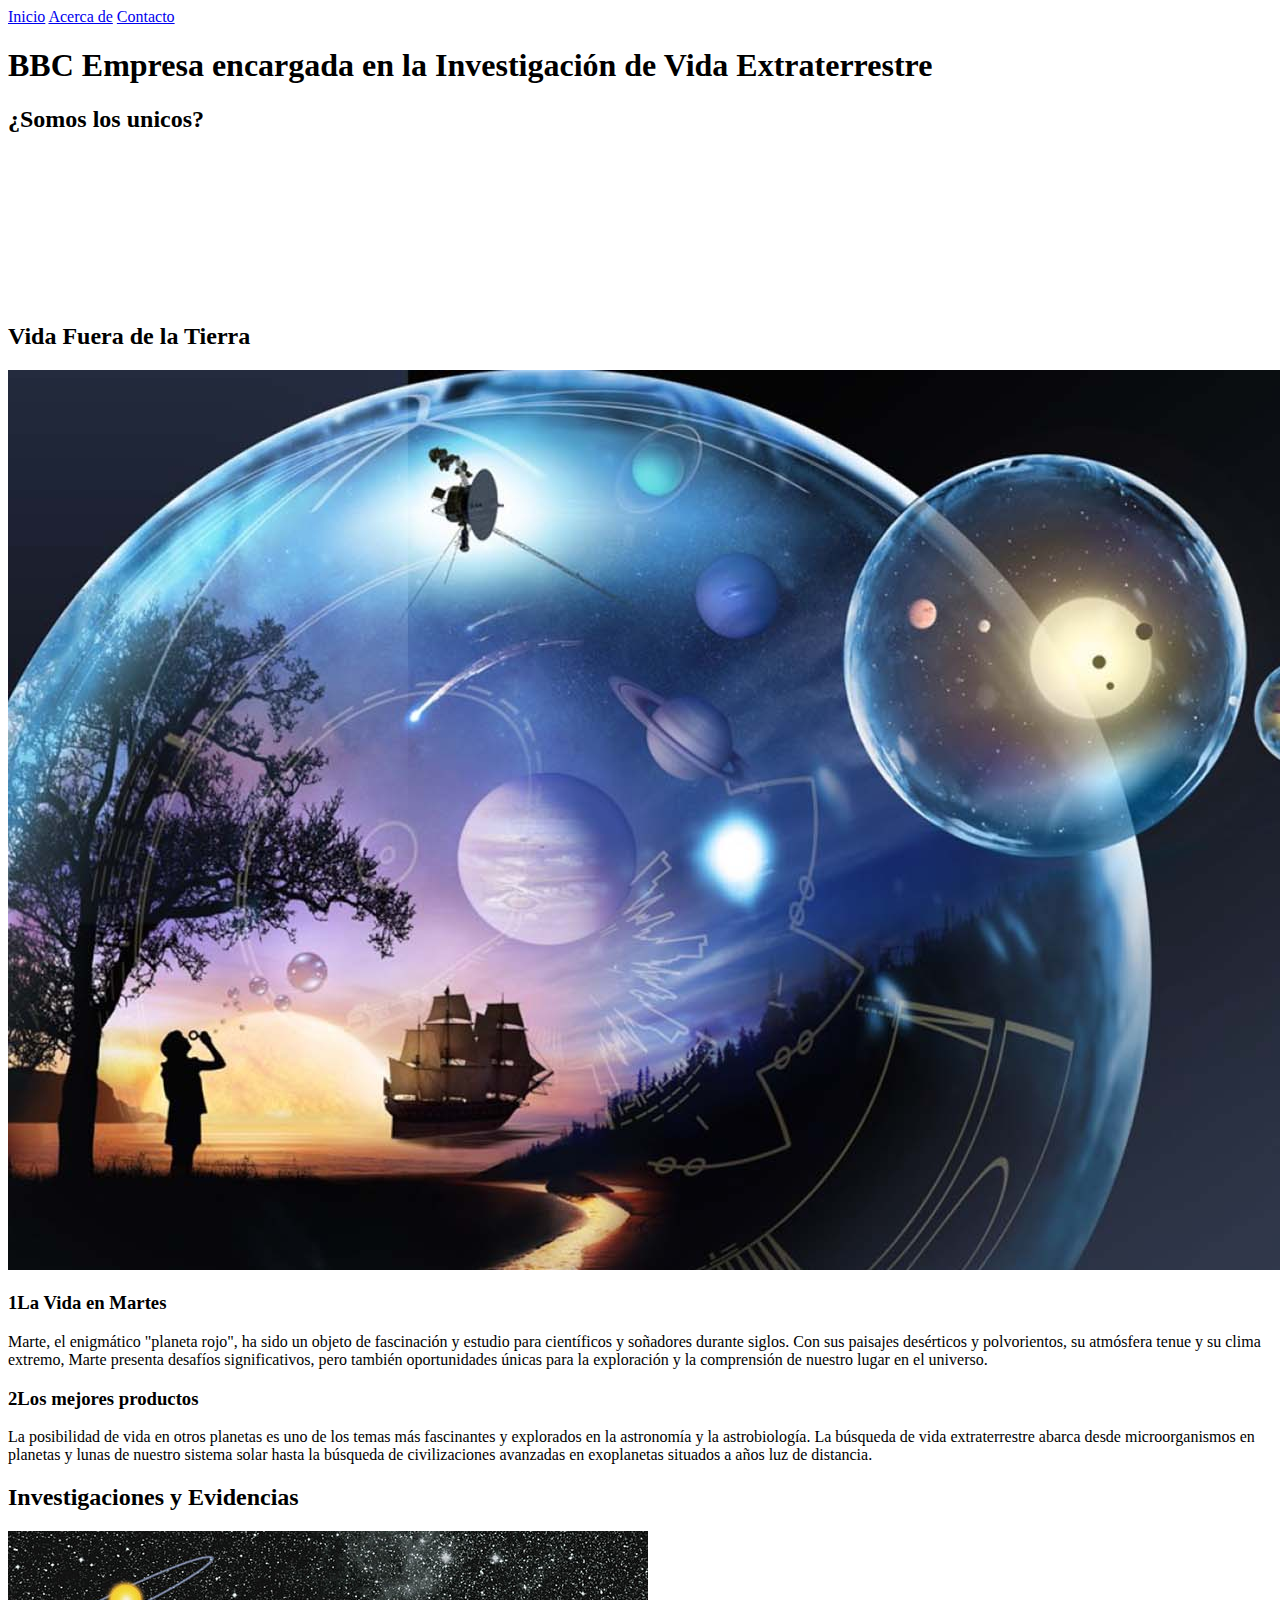
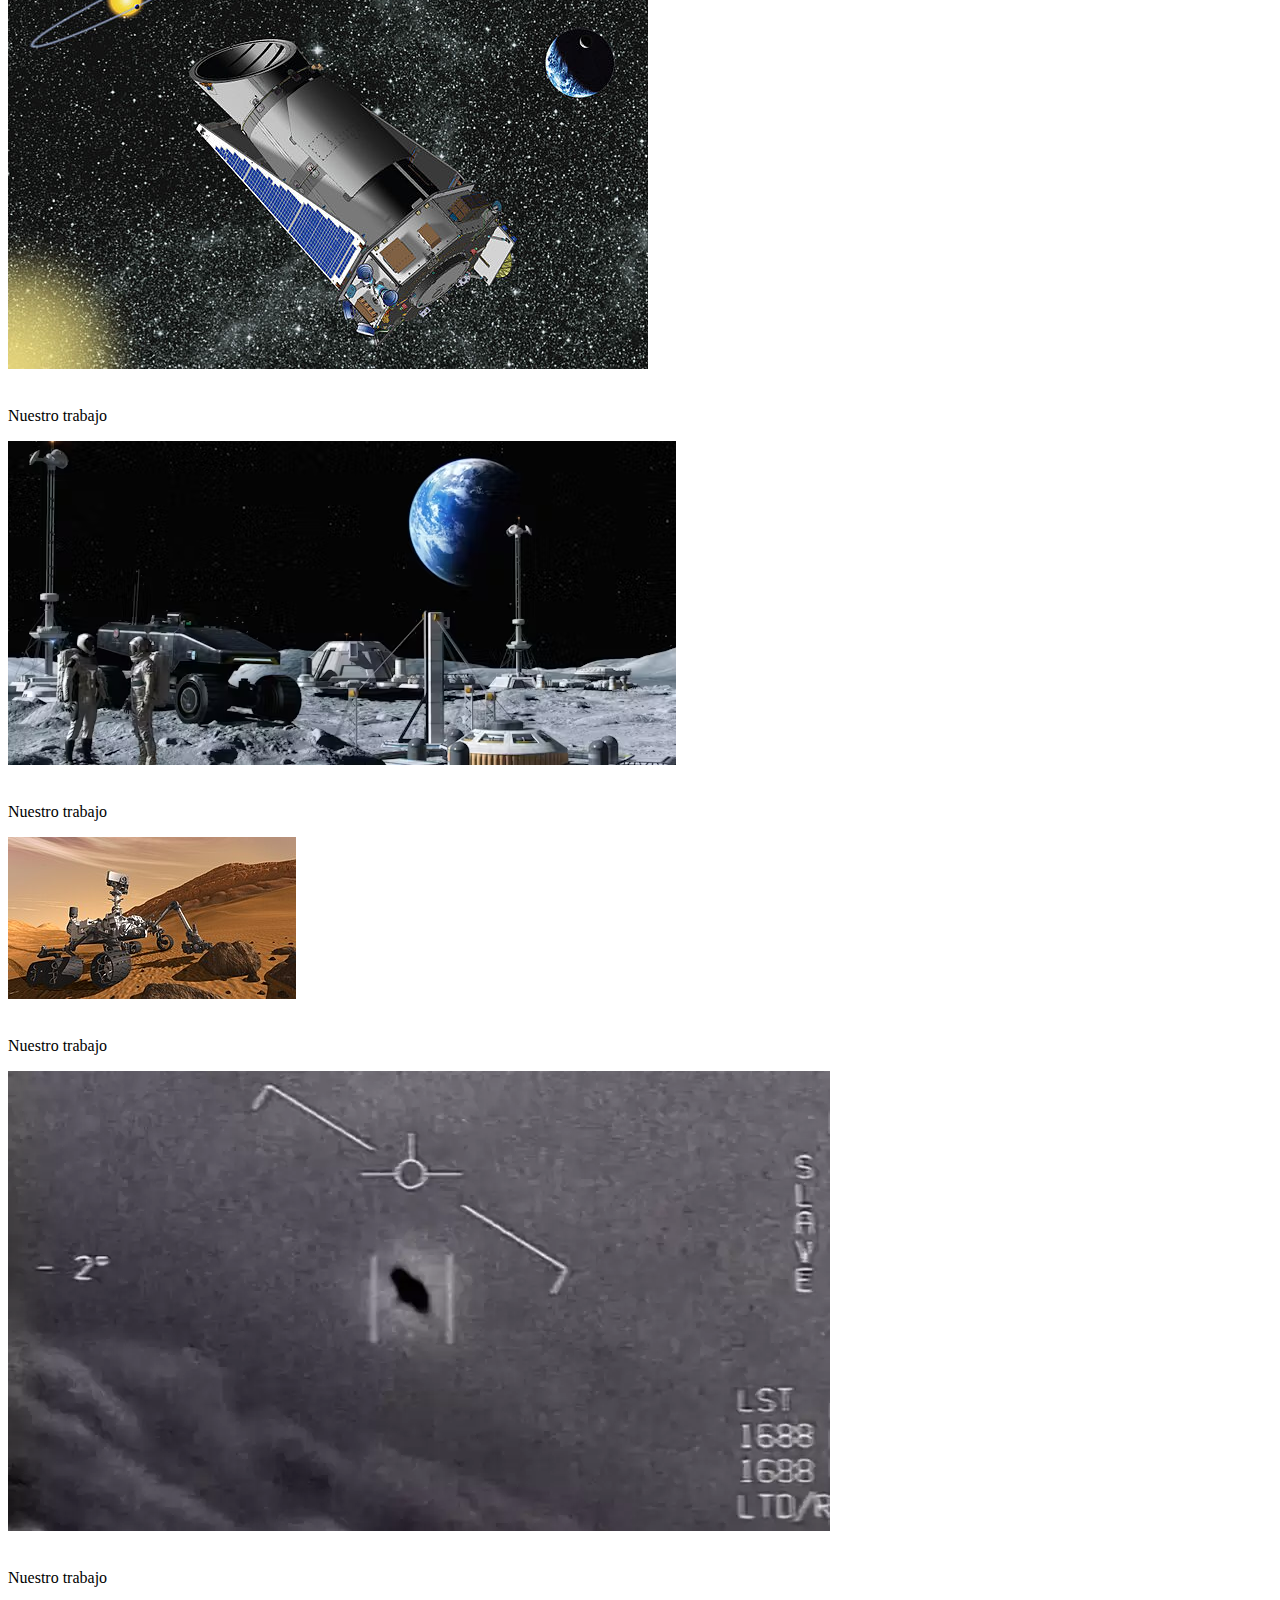
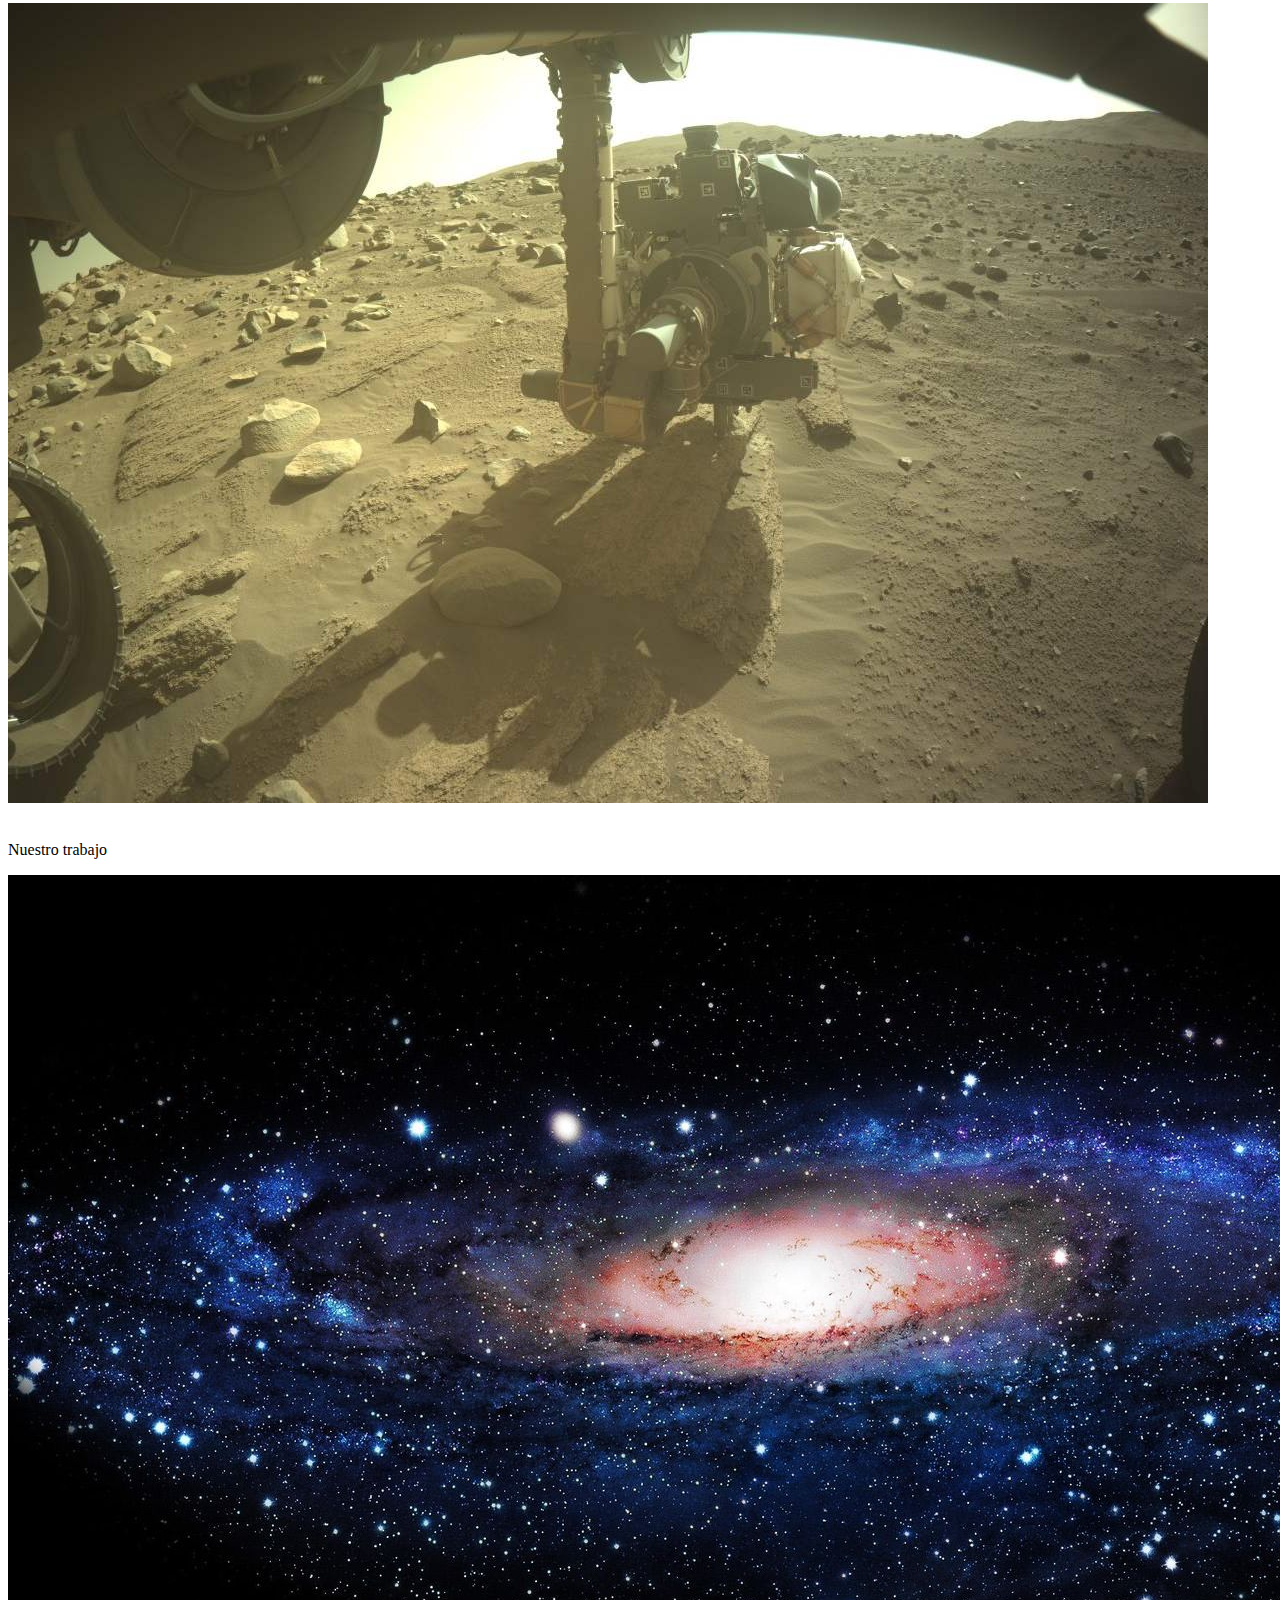
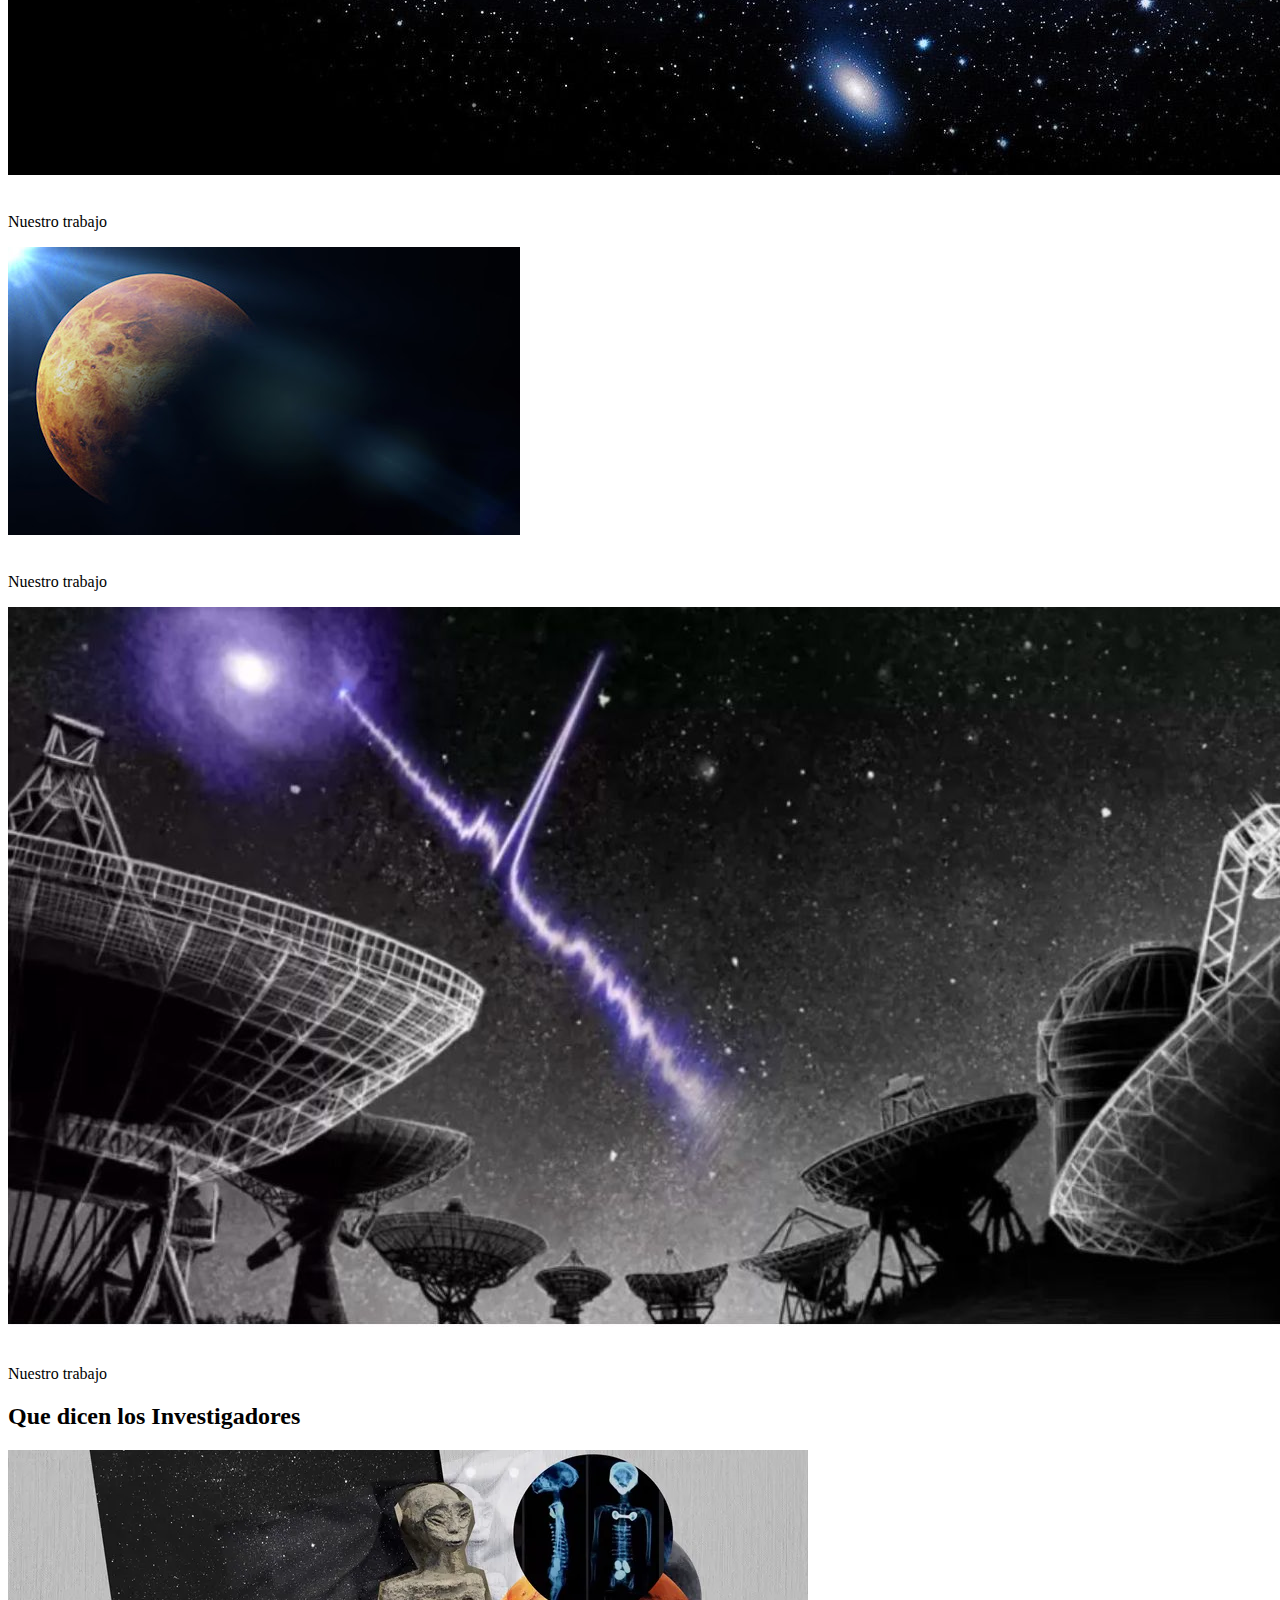
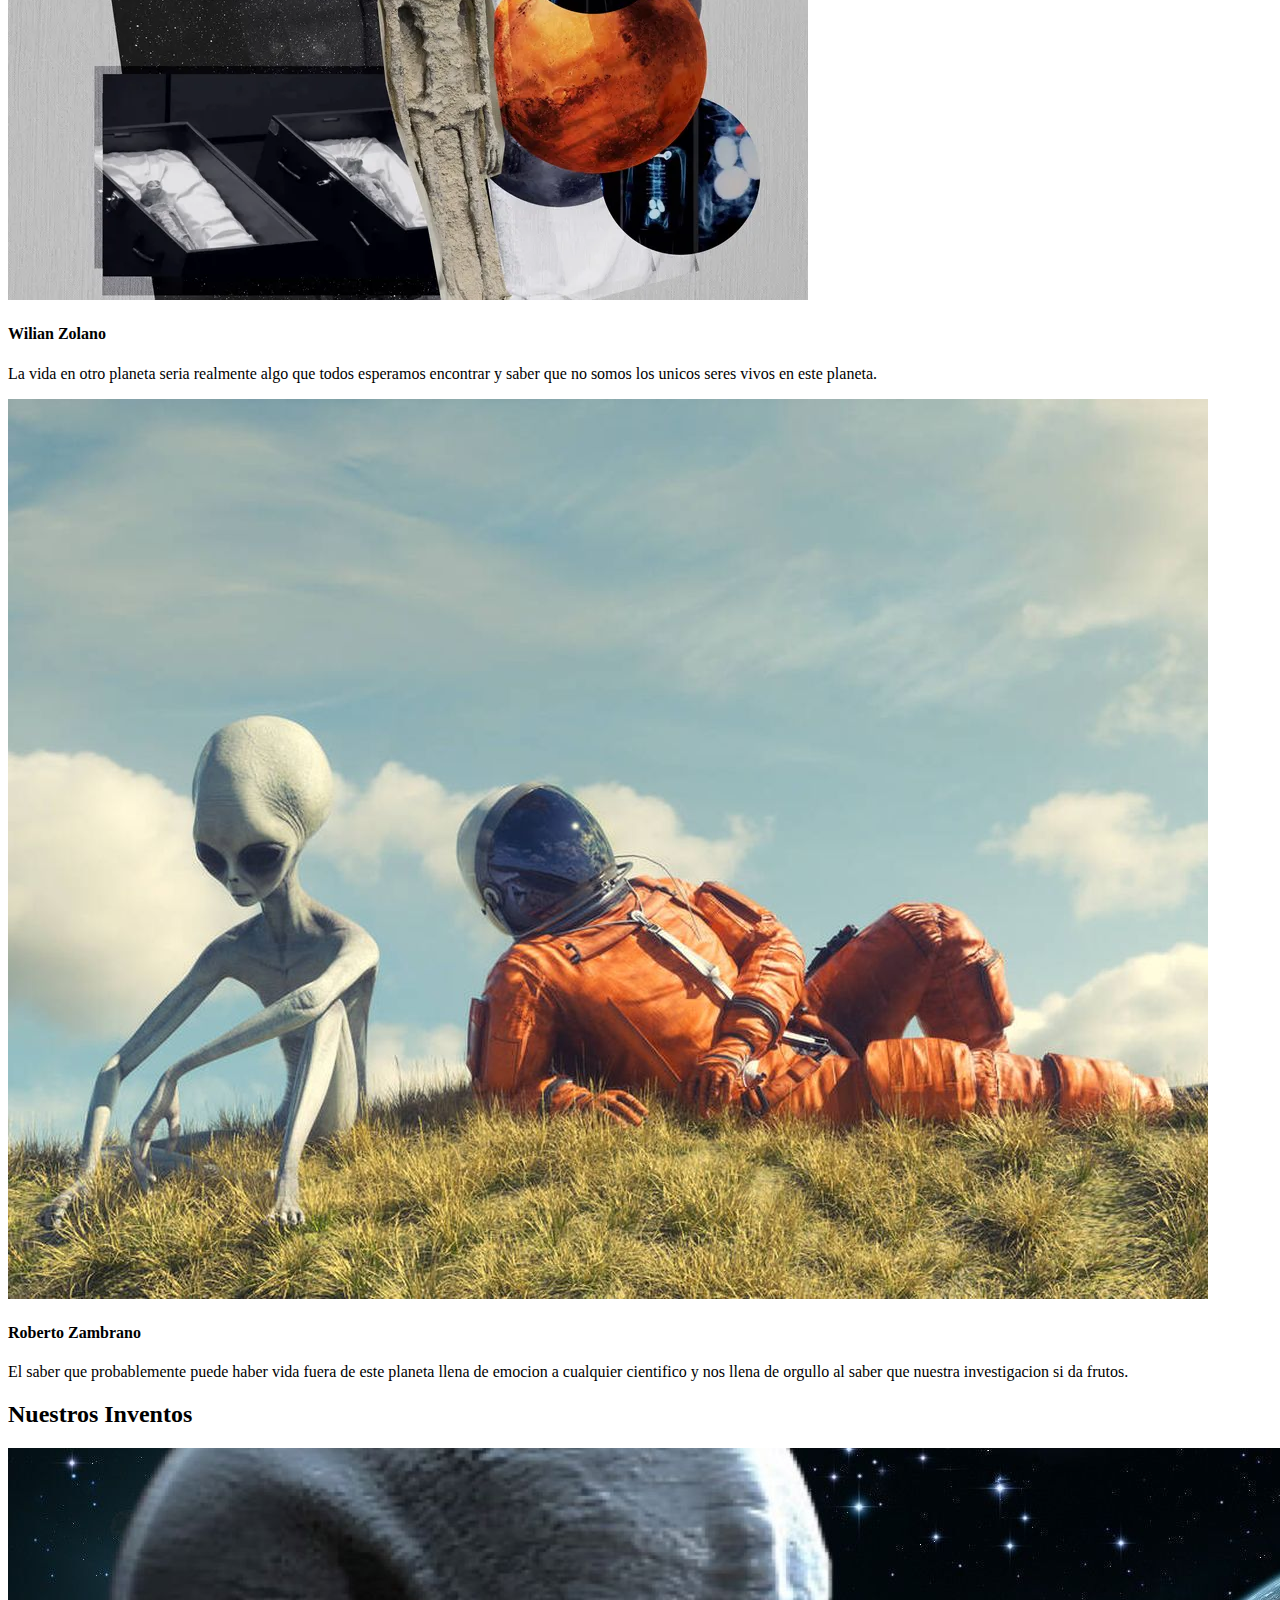
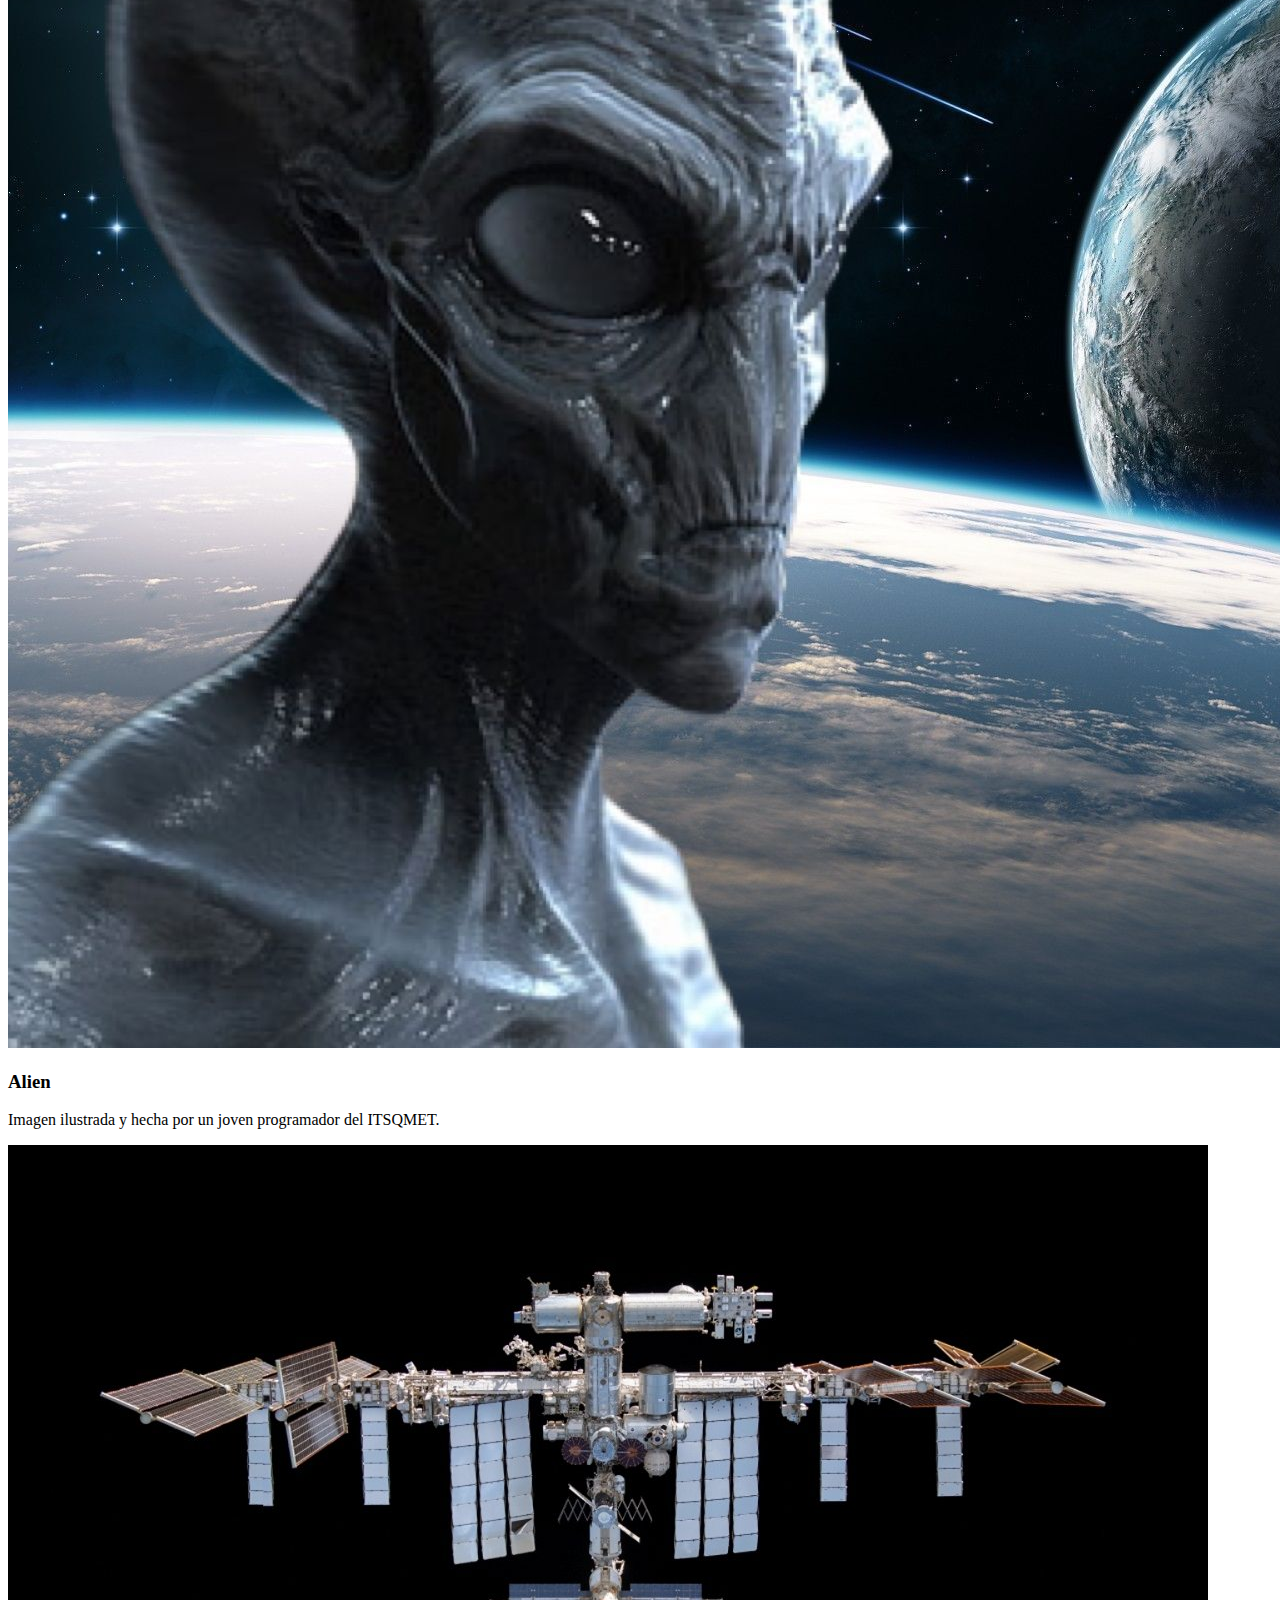
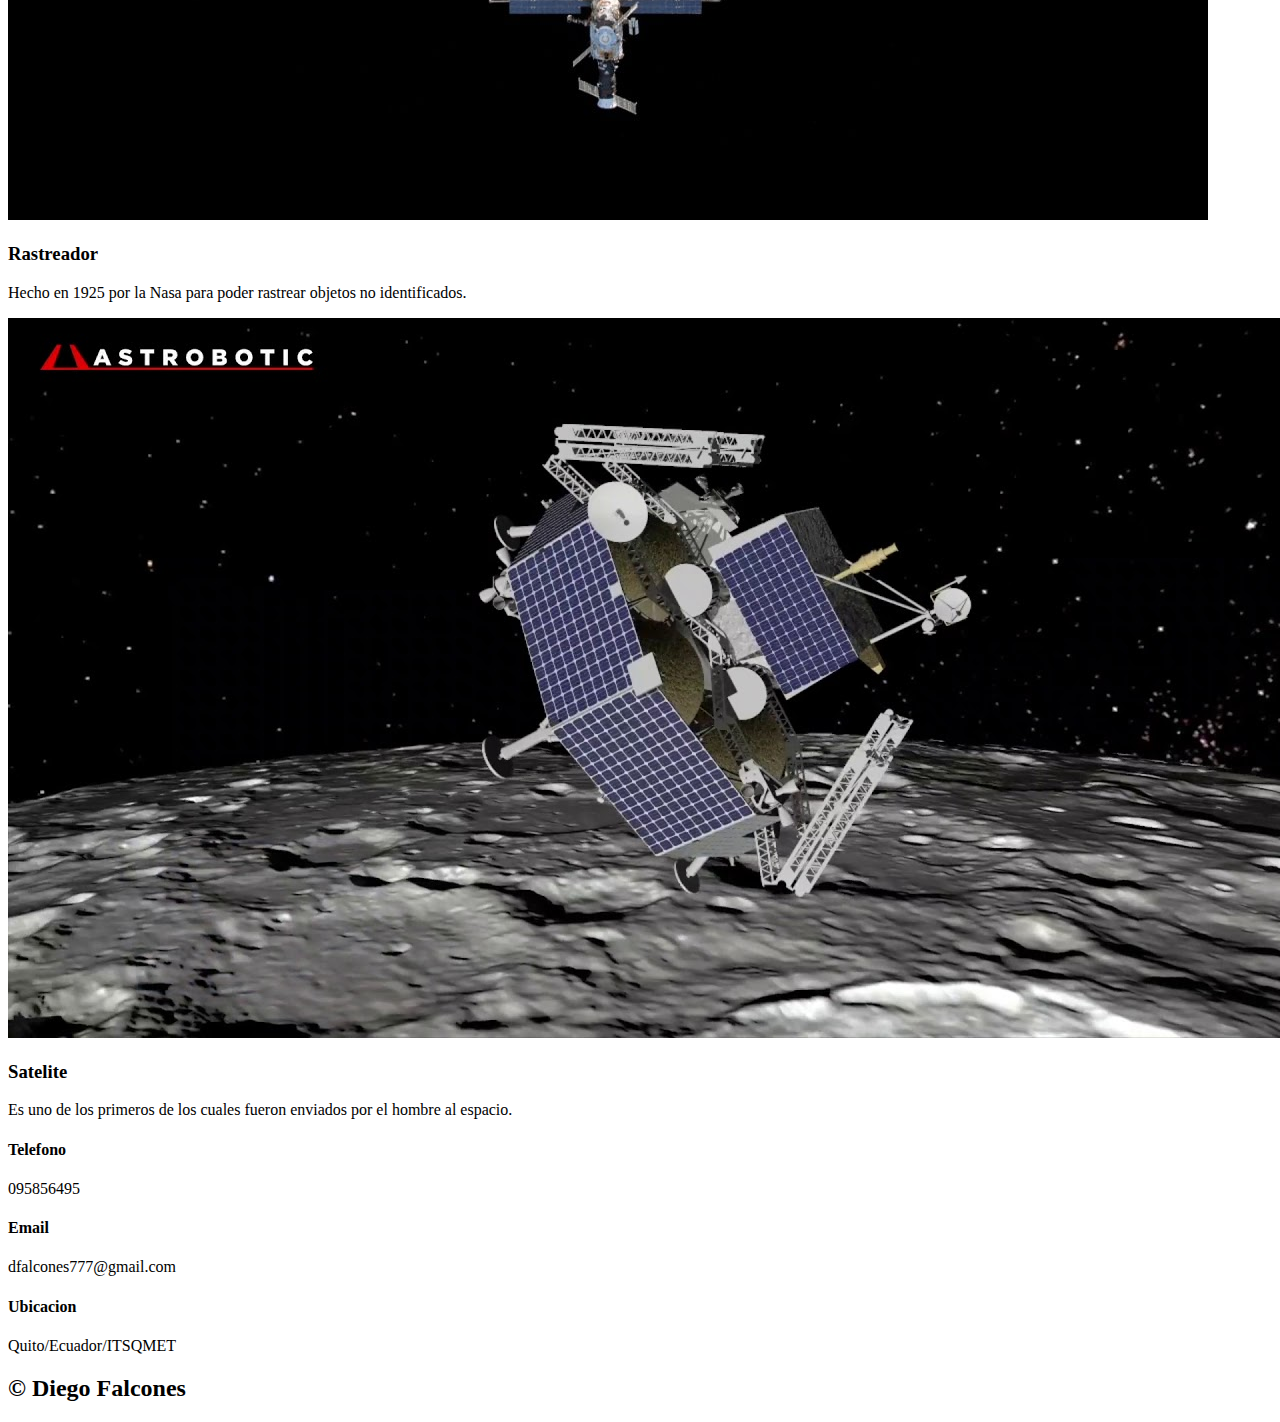
==== index.html @ d865300b "Tarea" ====
<!DOCTYPE html>
<html lang="es">
<head>
    <meta charset="UTF-8">
    <meta name="viewport" content="width=device-width, initial-scale=1.0">
    <meta http-equiv="X-UA-Compatible" content="ie=edge">
    <title>Página Web Principal</title>
    <link rel="shortcut icon" href="" type="">
    <link rel="stylesheet" href="css/estilos.css">
    <link href="https://fonts.googleapis.com/css?family=Open+Sans:300,400,700,800&display=swap" rel="stylesheet"> 
</head>
<body>
    <header>
        <nav>
            <a href="index.html">Inicio</a>
            <a href="Acerca.html">Acerca de</a>
            <a href="contacto.html">Contacto</a>
        </nav>
        <section class="textos-header">
            <h1>BBC Empresa encargada en la Investigación de Vida Extraterrestre</h1>
            <h2>¿Somos los unicos?</h2>
        </section>
        <div class="wave" style="height: 150px; overflow: hidden;"><svg viewBox="0 0 500 150" preserveAspectRatio="none"
                style="height: 100%; width: 100%;">
                <path d="M0.00,49.98 C150.00,150.00 349.20,-50.00 500.00,49.98 L500.00,150.00 L0.00,150.00 Z"
                    style="stroke: none; fill: #fff;"></path>
            </svg></div>
    </header>
    <main>
        <section class="contenedor sobre-nosotros">
            <h2 class="titulo">Vida Fuera de la Tierra</h2>
            <div class="contenedor-sobre-nosotros">
                <img src="Imagenes/Principal.jpg" alt="" class="imagen-about-us">
                <div class="contenido-textos">
                    <h3><span>1</span>La Vida en Martes</h3>
                    <p>Marte, el enigmático "planeta rojo", ha sido un objeto de fascinación y estudio para científicos y soñadores durante siglos. Con sus paisajes desérticos y polvorientos, su atmósfera tenue y su clima extremo, Marte presenta desafíos significativos, pero también oportunidades únicas para la exploración y la comprensión de nuestro lugar en el universo.</p>
                    <h3><span>2</span>Los mejores productos</h3>
                    <p>La posibilidad de vida en otros planetas es uno de los temas más fascinantes y explorados en la astronomía y la astrobiología. La búsqueda de vida extraterrestre abarca desde microorganismos en planetas y lunas de nuestro sistema solar hasta la búsqueda de civilizaciones avanzadas en exoplanetas situados a años luz de distancia.</p>
                </div>
            </div>
        </section>
        <section class="portafolio">
            <div class="contenedor">
                <h2 class="titulo">Investigaciones y Evidencias</h2>
                <div class="galeria-port">
                    <div class="imagen-port">
                        <img src="Imagenes/imagen1.jpeg" alt="">
                        <div class="hover-galeria">
                            <img src="img/icono1.png" alt="">
                            <p>Nuestro trabajo</p>
                        </div>
                    </div>
                    <div class="imagen-port">
                        <img src="Imagenes/iamgen2.avif" alt="">
                        <div class="hover-galeria">
                            <img src="img/icono1.png" alt="">
                            <p>Nuestro trabajo</p>
                        </div>
                    </div>
                    <div class="imagen-port">
                        <img src="Imagenes/imagen3.jpg" alt="">
                        <div class="hover-galeria">
                            <img src="img/icono1.png" alt="">
                            <p>Nuestro trabajo</p>
                        </div>
                    </div>
                    <div class="imagen-port">
                        <img src="Imagenes/imagen4.webp" alt="">
                        <div class="hover-galeria">
                            <img src="img/icono1.png" alt="">
                            <p>Nuestro trabajo</p>
                        </div>
                    </div>
                    <div class="imagen-port">
                        <img src="Imagenes/imagen5.jpg" alt="">
                        <div class="hover-galeria">
                            <img src="img/icono1.png" alt="">
                            <p>Nuestro trabajo</p>
                        </div>
                    </div>
                    <div class="imagen-port">
                        <img src="Imagenes/imagen6.jpg" alt="">
                        <div class="hover-galeria">
                            <img src="img/icono1.png" alt="">
                            <p>Nuestro trabajo</p>
                        </div>
                    </div>
                    <div class="imagen-port">
                        <img src="Imagenes/imagen7.jpg" alt="">
                        <div class="hover-galeria">
                            <img src="img/icono1.png" alt="">
                            <p>Nuestro trabajo</p>
                        </div>
                    </div>
                    <div class="imagen-port">
                        <img src="Imagenes/imagen8.jpg" alt="">
                        <div class="hover-galeria">
                            <img src="img/icono1.png" alt="">
                            <p>Nuestro trabajo</p>
                        </div>
                    </div>
                </div>
            </div>
        </section>
        <section class="clientes contenedor">
            <h2 class="titulo">Que dicen los Investigadores</h2>
            <div class="cards">
                <div class="card">
                    <img src="Imagenes/redondo1.webp" alt="">
                    <div class="contenido-texto-card">
                        <h4>Wilian Zolano</h4>
                        <p>La vida en otro planeta seria realmente algo que todos esperamos encontrar y saber que no somos los unicos seres vivos en este planeta.</p>
                    </div>
                </div>
                <div class="card">
                    <img src="Imagenes/redondo2.jpg" alt="">
                    <div class="contenido-texto-card">
                        <h4>Roberto Zambrano</h4>
                        <p>El saber que probablemente puede haber vida fuera de este planeta llena de emocion a cualquier cientifico y nos llena de orgullo al saber que nuestra investigacion si da frutos.</p>
                    </div>
                </div>
            </div>
        </section>
        <section class="about-services">
            <div class="contenedor">
                <h2 class="titulo">Nuestros Inventos</h2>
                <div class="servicio-cont">
                    <div class="servicio-ind">
                        <img src="Imagenes/ilustracion1.jpg" alt="">
                        <h3>Alien</h3>
                        <p>Imagen ilustrada y hecha por un joven programador del ITSQMET.</p>
                    </div>
                    <div class="servicio-ind">
                        <img src="Imagenes/ilustracion2.jpg" alt="">
                        <h3>Rastreador</h3>
                        <p>Hecho en 1925 por la Nasa para poder rastrear objetos no identificados.</p>
                    </div>
                    <div class="servicio-ind">
                        <img src="Imagenes/ilustracion3.jpg" alt="">
                        <h3>Satelite</h3>
                        <p>Es uno de los primeros de los cuales fueron enviados por el hombre al espacio.</p>
                    </div>
                </div>
            </div>
        </section>
    </main>
    <footer>
        <div class="contenedor-footer">
            <div class="content-foo">
                <h4>Telefono</h4>
                <p>095856495</p>
            </div>
            <div class="content-foo">
                <h4>Email</h4>
                <p>dfalcones777@gmail.com</p>
            </div>
            <div class="content-foo">
                <h4>Ubicacion</h4>
                <p>Quito/Ecuador/ITSQMET</p>
            </div>
        </div>
        <h2 class="titulo-final">&copy; Diego Falcones</h2>
    </footer>
</body>

</html>
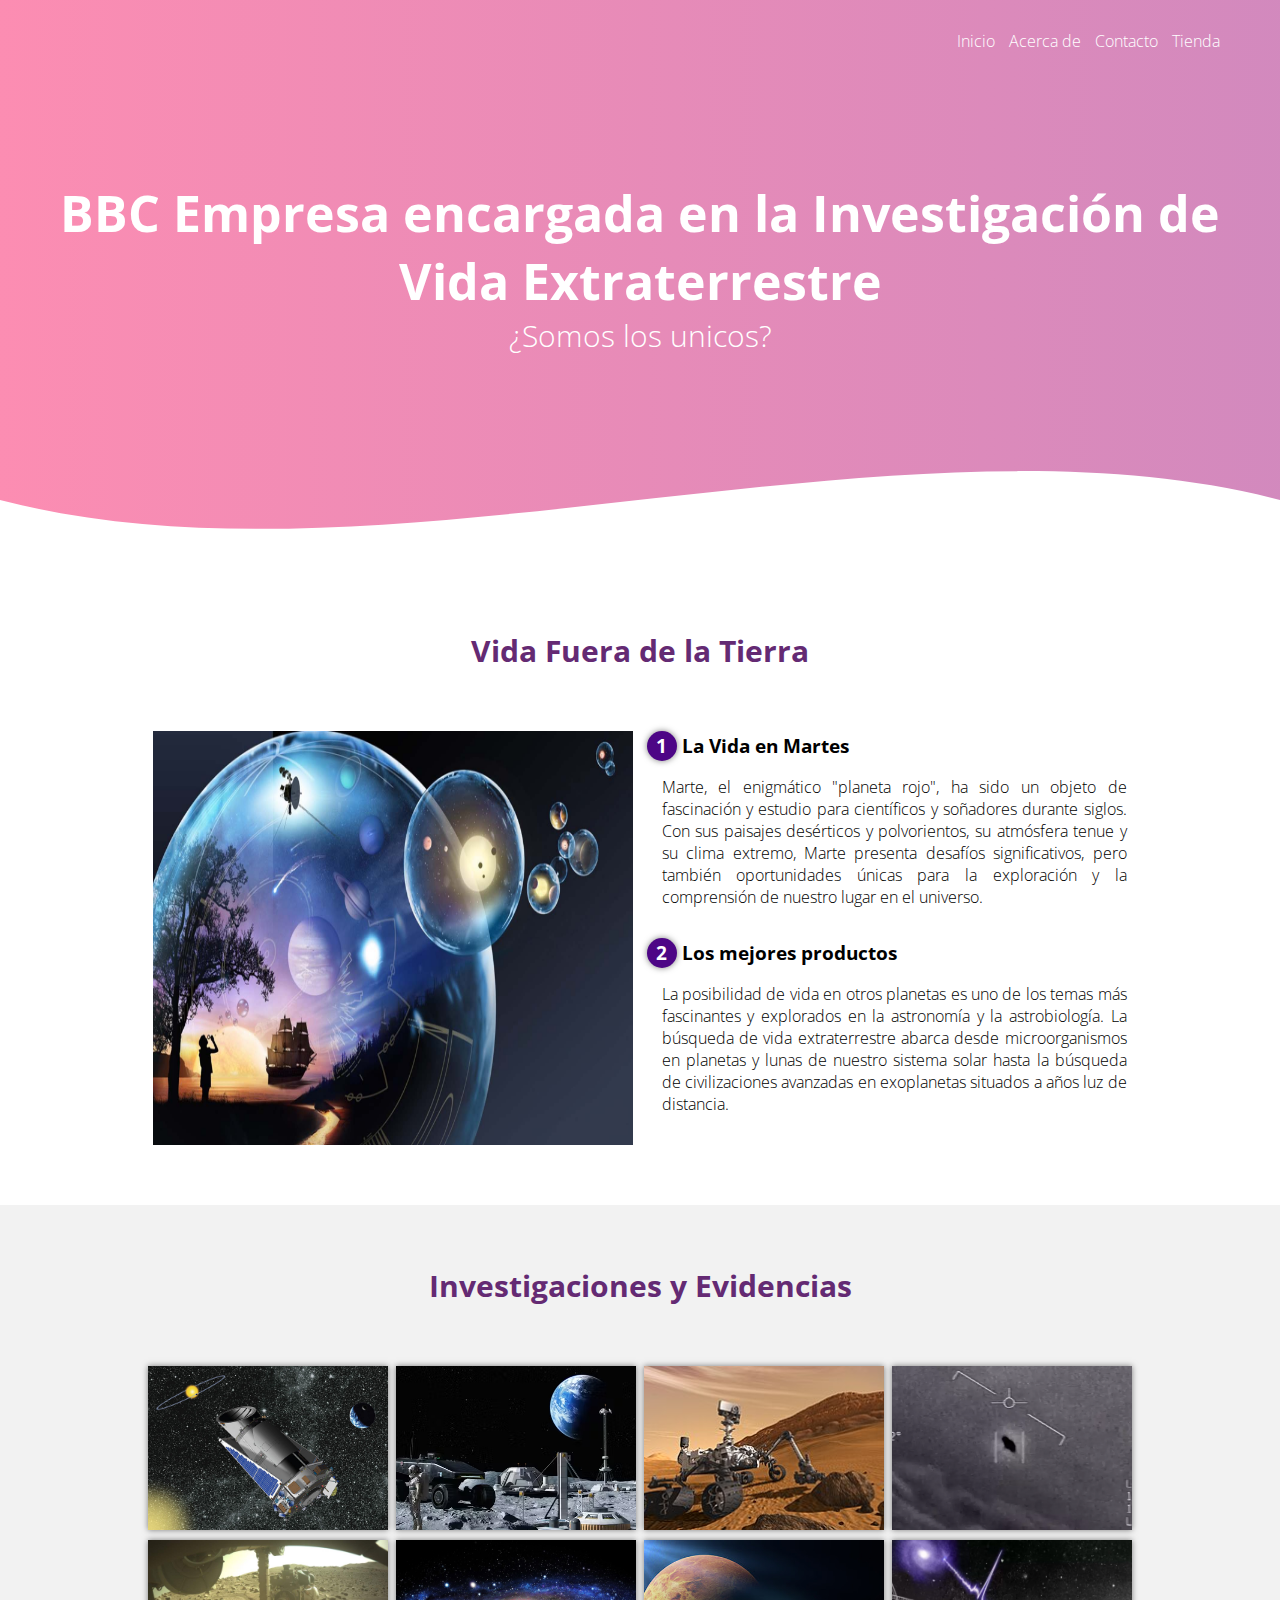
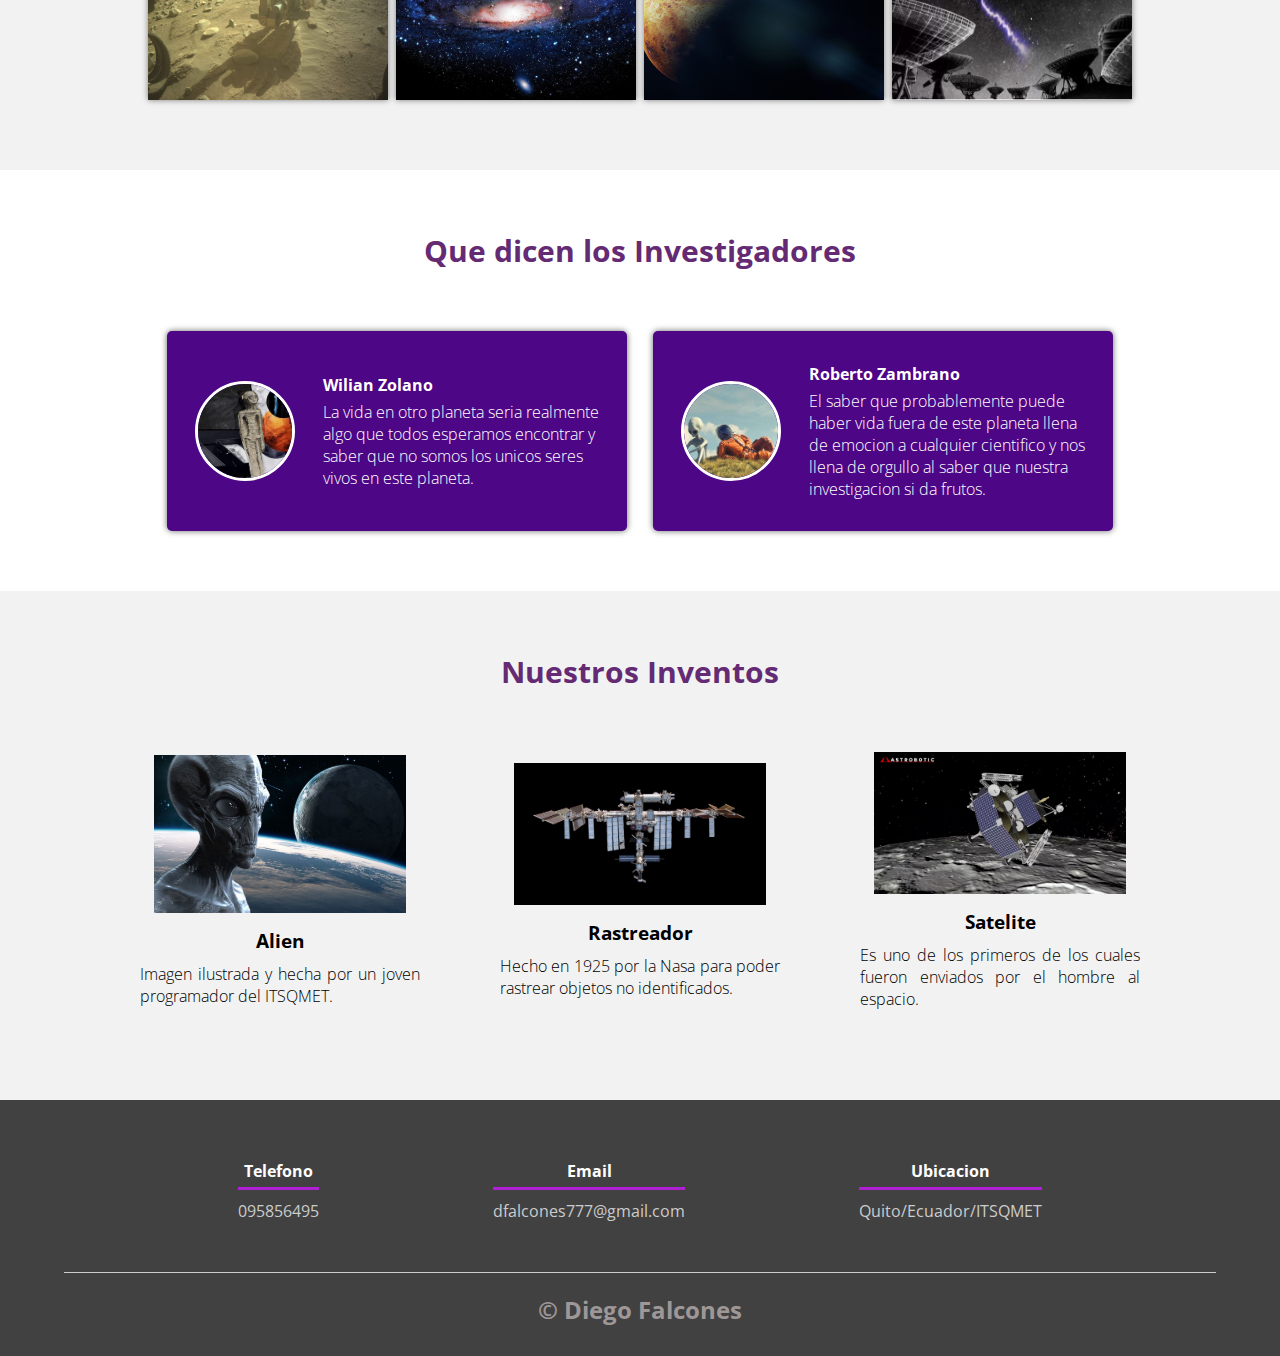
==== commit 4998af0e: "Pagina Web" ====
--- a/index.html
+++ b/index.html
@@ -6,7 +6,7 @@
     <meta http-equiv="X-UA-Compatible" content="ie=edge">
     <title>Página Web Principal</title>
     <link rel="shortcut icon" href="" type="">
-    <link rel="stylesheet" href="css/estilos.css">
+    <link rel="stylesheet" href="CSS/Estilos.css">
     <link href="https://fonts.googleapis.com/css?family=Open+Sans:300,400,700,800&display=swap" rel="stylesheet"> 
 </head>
 <body>
@@ -15,6 +15,8 @@
             <a href="index.html">Inicio</a>
             <a href="Acerca.html">Acerca de</a>
             <a href="contacto.html">Contacto</a>
+            <a href="tienda.html">Tienda</a>
+
         </nav>
         <section class="textos-header">
             <h1>BBC Empresa encargada en la Investigación de Vida Extraterrestre</h1>
--- a/CSS/Estilos.css
+++ b/CSS/Estilos.css
@@ -0,0 +1,697 @@
+* {
+    margin: 0;
+    padding: 0;
+    box-sizing: border-box;
+}
+
+body {
+    font-family: 'Open Sans', sans-serif;
+}
+
+.contenedor {
+    padding: 60px 0;
+    width: 90%;
+    max-width: 1000px;
+    margin: auto;
+    overflow: hidden;
+}
+
+.titulo {
+    color: #642a73;
+    font-size: 30px;
+    text-align: center;
+    margin-bottom: 60px;
+}
+
+header {
+    width: 100%;
+    height: 600px;
+    background: #bc4e9c;
+    background: -webkit-linear-gradient(to right, hsla(340, 95%, 50%, 0.459), hsla(317, 45%, 52%, 0.664)), url(../img/portada.jpg);
+    background: linear-gradient(to right, hsla(340, 95%, 50%, 0.459), hsla(317, 45%, 52%, 0.664)), url(../img/portada.jpg);
+    background-size: cover;
+    background-attachment: fixed;
+    position: relative;
+}
+
+nav {
+    text-align: right;
+    padding: 30px 50px 0 0;
+}
+
+nav > a {
+    color: #fff;
+    font-weight: 300;
+    text-decoration: none;
+    margin-right: 10px;
+}
+
+nav > a:hover {
+    text-decoration: underline;
+}
+
+header .textos-header {
+    display: flex;
+    height: 430px;
+    width: 100%;
+    align-items: center;
+    justify-content: center;
+    flex-direction: column;
+    text-align: center;
+}
+
+.textos-header h1 {
+    font-size: 50px;
+    color: #fff;
+}
+
+.textos-header h2 {
+    font-size: 30px;
+    font-weight: 300;
+    color: #fff;
+}
+
+.wave {
+    position: absolute;
+    bottom: 0;
+    width: 100%;
+}
+
+/* About us */
+main .sobre-nosotros {
+    padding: 30px 0 60px 0;
+}
+
+.contenedor-sobre-nosotros {
+    display: flex;
+    justify-content: space-evenly;
+}
+
+.imagen-about-us {
+    width: 48%;
+}
+
+.sobre-nosotros .contenido-textos {
+    width: 48%;
+}
+
+.contenido-textos h3 {
+    margin-bottom: 15px;
+}
+
+.contenido-textos h3 span {
+    background: #4d0686;
+    color: #fff;
+    border-radius: 50%;
+    display: inline-block;
+    text-align: center;
+    width: 30px;
+    height: 30px;
+    padding: 2px;
+    box-shadow: 0 0 6px 0 rgba(0, 0, 0, .5);
+    margin-right: 5px;
+}
+
+.contenido-textos p {
+    padding: 0px 0px 30px 15px;
+    font-weight: 300;
+    text-align: justify;
+}
+
+/* Galeria */
+.portafolio {
+    background: #f2f2f2;
+}
+
+.galeria-port {
+    display: flex;
+    justify-content: space-evenly;
+    flex-wrap: wrap;
+}
+
+.imagen-port {
+    width: 24%;
+    margin-bottom: 10px;
+    overflow: hidden;
+    position: relative;
+    cursor: pointer;
+    box-shadow: 0 0 6px 0 rgba(0, 0, 0, .5);
+}
+
+.imagen-port > img {
+    width: 100%;
+    height: 100%;
+    object-fit: cover;
+    display: block;
+}
+
+.hover-galeria {
+    position: absolute;
+    width: 100%;
+    height: 100%;
+    top: 0;
+    transform: scale(0);
+    background: hsla(273, 91%, 27%, 0.7);
+    transition: transform .5s;
+    display: flex;
+    justify-content: center;
+    align-items: center;
+    flex-direction: column;
+}
+
+.hover-galeria img {
+    width: 50px;
+}
+
+.hover-galeria p {
+    color: #fff;
+}
+
+.imagen-port:hover .hover-galeria {
+    transform: scale(1);
+}
+
+/* Clients */
+.cards {
+    display: flex;
+    justify-content: space-evenly;
+}
+
+.cards .card {
+    background: #4d0686;
+    display: flex;
+    width: 46%;
+    height: 200px;
+    align-items: center;
+    justify-content: space-evenly;
+    border-radius: 5px;
+    box-shadow: 0 0 6px 0 rgba(0, 0, 0, 0.6);
+}
+
+.cards .card img {
+    width: 100px;
+    height: 100px;
+    object-fit: cover;
+    border: 3px solid #fff;
+    border-radius: 50%;
+    display: block;
+}
+
+.cards .card > .contenido-texto-card {
+    width: 60%;
+    color: #fff;
+}
+
+.cards .card > .contenido-texto-card p {
+    font-weight: 300;
+    padding-top: 5px;
+}
+
+/* Our team */
+.about-services {
+    background: #f2f2f2;
+    padding-bottom: 30px;
+}
+
+.servicio-cont {
+    display: flex;
+    justify-content: space-between;
+    align-items: center;
+}
+
+.servicio-ind {
+    width: 28%;
+    text-align: center;
+}
+
+.servicio-ind img {
+    width: 90%;
+}
+
+.servicio-ind h3 {
+    margin: 10px 0;
+}
+
+.servicio-ind p {
+    font-weight: 300;
+    text-align: justify;
+}
+
+/* Footer */
+footer {
+    background: #414141;
+    padding: 60px 0 30px 0;
+    margin: auto;
+    overflow: hidden;
+}
+
+.contenedor-footer {
+    display: flex;
+    width: 90%;
+    justify-content: space-evenly;
+    margin: auto;
+    padding-bottom: 50px;
+    border-bottom: 1px solid #ccc;
+}
+
+.content-foo {
+    text-align: center;
+}
+
+.content-foo h4 {
+    color: #fff;
+    border-bottom: 3px solid #af20d3;
+    padding-bottom: 5px;
+    margin-bottom: 10px;
+}
+
+.content-foo p {
+    color: #ccc;
+}
+
+.titulo-final {
+    text-align: center;
+    font-size: 24px;
+    margin: 20px 0 0 0;
+    color: #9e9797;
+}
+
+/* Responsive design */
+@media screen and (max-width: 900px) {
+    header {
+        background-position: center;
+    }
+
+    .contenedor-sobre-nosotros {
+        flex-direction: column;
+        justify-content: center;
+        align-items: center;
+    }
+
+    .sobre-nosotros .contenido-textos,
+    .imagen-about-us {
+        width: 90%;
+    }
+
+    .imagen-port {
+        width: 44%;
+    }
+
+    .cards {
+        flex-direction: column;
+        justify-content: center;
+        align-items: center;
+    }
+
+    .cards .card {
+        width: 90%;
+    }
+
+    .cards .card:first-child {
+        margin-bottom: 30px;
+    }
+
+    .servicio-cont {
+        justify-content: center;
+        flex-direction: column;
+    }
+
+    .servicio-ind {
+        width: 100%;
+        text-align: center;
+    }
+
+    .servicio-ind:nth-child(1),
+    .servicio-ind:nth-child(2) {
+        margin-bottom: 60px;
+    }
+
+    .servicio-ind img {
+        width: 90%;
+    }
+}
+
+@media screen and (max-width: 500px) {
+    nav {
+        text-align: center;
+        padding: 30px 0 0 0;
+    }
+
+    nav > a {
+        margin-right: 5px;
+    }
+
+    .textos-header h1 {
+        font-size: 35px;
+    }
+
+    .textos-header h2 {
+        font-size: 20px;
+    }
+
+    .imagen-about-us {
+        margin-bottom: 60px;
+        width: 99%;
+    }
+
+    .sobre-nosotros .contenido-textos {
+        width: 95%;
+    }
+
+    .imagen-port {
+        width: 95%;
+    }
+
+    .cards .card {
+        height: 450px;
+        display: flex;
+        flex-direction: column;
+        align-items: center;
+    }
+
+    .cards .card img {
+        width: 90px;
+        height: 90px;
+    }
+
+    .contenedor-footer {
+        flex-direction: column;
+        border: none;
+    }
+
+    .content-foo {
+        margin-bottom: 20px;
+        text-align: center;
+    }
+
+    .content-foo h4 {
+        border: none;
+    }
+
+    .content-foo p {
+        border-bottom: 1px solid #f2f2f2;
+        padding-bottom: 20px;
+    }
+
+    .titulo-final {
+        font-size: 20px;
+    }
+}
+
+/* Estilo para la sección de productos */
+.productos {
+    background: #f1f1f1;
+    padding: 50px 0;
+}
+
+.productos .titulo {
+    margin-bottom: 30px;
+}
+
+.productos-grid {
+    display: flex;
+    flex-wrap: wrap;
+    justify-content: space-between;
+}
+
+.producto {
+    width: 24%;
+    margin-bottom: 20px;
+    padding: 20px;
+    background: #fff;
+    box-shadow: 0 0 10px rgba(0, 0, 0, 0.1);
+    text-align: center;
+    border-radius: 10px;
+}
+
+.producto img {
+    max-width: 100%;
+    height: auto;
+    margin-bottom: 15px;
+}
+
+.producto h3 {
+    margin-bottom: 10px;
+    font-size: 18px;
+}
+
+.producto p {
+    margin-bottom: 10px;
+    font-size: 16px;
+    color: #666;
+}
+
+.producto .precio {
+    font-size: 20px;
+    color: #333;
+    margin-bottom: 15px;
+}
+
+.producto .btn-agregar {
+    display: inline-block;
+    padding: 10px 20px;
+    background: #4d0686;
+    color: #fff;
+    text-decoration: none;
+    border-radius: 5px;
+    transition: background 0.3s ease;
+}
+
+.producto .btn-agregar:hover {
+    background: #642a73;
+}
+
+/* Estilo para el carrito */
+.carrito {
+    position: fixed;
+    top: 20px;
+    right: 20px;
+    width: 300px;
+    background: #fff;
+    box-shadow: 0 0 10px rgba(0, 0, 0, 0.1);
+    padding: 20px;
+    border-radius: 10px;
+}
+
+.carrito h2 {
+    margin-bottom: 20px;
+    font-size: 22px;
+    color: #4d0686;
+}
+
+.carrito-items {
+    max-height: 300px;
+    overflow-y: auto;
+    margin-bottom: 20px;
+}
+
+.carrito-item {
+    display: flex;
+    justify-content: space-between;
+    align-items: center;
+    margin-bottom: 15px;
+    padding-bottom: 15px;
+    border-bottom: 1px solid #f1f1f1;
+}
+
+.carrito-item img {
+    width: 50px;
+    height: 50px;
+    margin-right: 10px;
+}
+
+.carrito-item h3 {
+    font-size: 16px;
+    color: #333;
+}
+
+.carrito-item .precio {
+    font-size: 16px;
+    color: #666;
+}
+
+.carrito-item .btn-eliminar {
+    background: #e74c3c;
+    color: #fff;
+    border: none;
+    padding: 5px 10px;
+    cursor: pointer;
+    border-radius: 5px;
+}
+
+.carrito-total {
+    display: flex;
+    justify-content: space-between;
+    align-items: center;
+    font-size: 18px;
+    color: #333;
+}
+
+.carrito-total .total {
+    font-size: 20px;
+    font-weight: bold;
+}
+
+body {
+    font-family: 'Open Sans', sans-serif;
+    margin: 0;
+    padding: 0;
+    box-sizing: border-box;
+}
+
+/* Tu estilo existente */
+
+/* Estilo para la sección de productos */
+.productos {
+    background: #f1f1f1;
+    padding: 50px 0;
+}
+
+.productos .titulo {
+    text-align: center;
+    margin-bottom: 50px;
+    color: #333;
+    font-size: 2.5em;
+}
+
+.contenedor-productos {
+    display: flex;
+    flex-wrap: wrap;
+    justify-content: center;
+    gap: 20px;
+}
+
+.producto {
+    background: #fff;
+    padding: 20px;
+    border-radius: 5px;
+    box-shadow: 0 2px 5px rgba(0,0,0,0.1);
+    text-align: center;
+    width: 300px;
+}
+
+.producto img {
+    max-width: 100%;
+    border-radius: 5px;
+}
+
+.producto h3 {
+    margin: 20px 0;
+    color: #333;
+}
+
+.producto p {
+    color: #777;
+}
+
+.producto .btn-comprar {
+    display: inline-block;
+    padding: 10px 20px;
+    color: #fff;
+    background: #333;
+    border: none;
+    border-radius: 5px;
+    cursor: pointer;
+    text-decoration: none;
+}
+
+.producto .btn-comprar:hover {
+    background: #555;
+}
+
+/* Estilo para el carrito de compras */
+.carrito {
+    background: #fff;
+    padding: 20px;
+    margin: 50px 0;
+}
+
+.carrito .titulo {
+    text-align: center;
+    margin-bottom: 20px;
+    color: #333;
+    font-size: 2em;
+}
+
+#carrito-container {
+    margin: 0 auto;
+    max-width: 600px;
+}
+
+.btn-carrito {
+    display: inline-block;
+    padding: 10px 20px;
+    color: #fff;
+    background: #333;
+    border: none;
+    border-radius: 5px;
+    cursor: pointer;
+    text-align: center;
+    margin-top: 20px;
+}
+
+.btn-carrito:hover {
+    background: #555;
+}
+
+/* Estilos para la cuadrícula de productos */
+.row {
+    display: flex;
+    justify-content: space-around;
+    flex-wrap: wrap;
+}
+
+.col-12 {
+    flex: 0 0 calc(100% - 20px); /* Ajuste para el espacio entre las columnas */
+    max-width: calc(33.33% - 20px); /* Ajuste para el espacio entre las columnas */
+    margin-bottom: 20px; /* Espacio entre las filas */
+}
+
+@media (min-width: 768px) {
+    .col-md-4 {
+        flex: 0 0 calc(33.33% - 20px); /* Ajuste para el espacio entre las columnas */
+        max-width: calc(33.33% - 20px); /* Ajuste para el espacio entre las columnas */
+    }
+}
+
+/* Estilos específicos para cada columna */
+.col-12 {
+    text-align: center;
+    padding: 15px;
+    background-color: #fff;
+    border: 1px solid #ccc;
+    border-radius: 8px;
+    box-shadow: 0 0 10px rgba(0, 0, 0, 0.1);
+}
+
+.col-12 img {
+    max-width: 100%;
+    height: auto;
+    border-radius: 50%; /* Ajuste si las imágenes son redondas */
+}
+
+.col-12 h5,
+.col-12 h2 {
+    margin-top: 15px;
+    margin-bottom: 15px;
+}
+
+.col-12 p {
+    margin-bottom: 15px;
+}
+
+.col-12 .btn-success {
+    text-decoration: none;
+    color: #fff;
+    background-color: #4d0686;
+    border-color: #4d0686;
+    padding: 10px 20px;
+    border-radius: 5px;
+    transition: background-color 0.3s ease;
+}
+
+.col-12 .btn-success:hover {
+    background-color: #4d0686;
+    border-color: #4d0686;
+}
+
